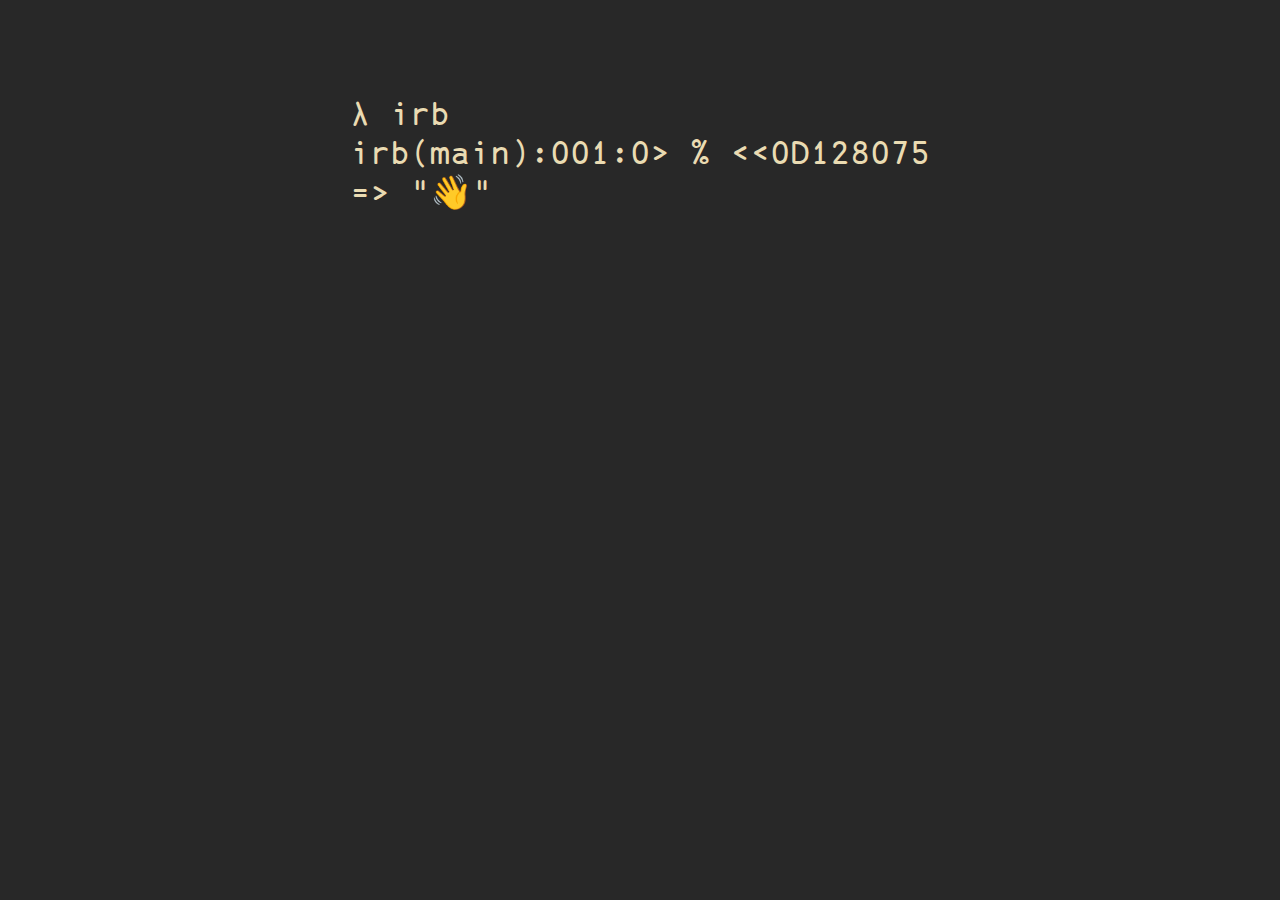
==== index.html @ 98494236 "initial commit" ====
<!DOCTYPE html>

<html lang="en">
<head>
    <meta charset="UTF-8">
    <title>⠀</title>
    <link rel="shortcut icon" href="x.ico"/>
    <link rel="stylesheet" href="./style.css">
</head>

<body>
    <div class="head">
        <p>λ irb<br>irb(main):001:0> %  <<0D128075<br>=> "👋"</p>
    </div>
</body>
</html>
---- style.css ----
:root {
    --color-bg: #282828;
    --color-fg: #EADBB2;
    --color-link: #8F9191;
    --color-link-visited: #668F8B;
    --color-link-hover: #FA7921 ;
}

@font-face {
  font-family: 'BQN386 Unicode';
  src: url('./fonts/BQN386.woff2') format('woff2'),
      url('./fonts/BQN386.woff') format('woff'),
      url('./fonts/BQN386.ttf') format('truetype');
  font-weight: normal;
  font-style: normal;
  font-display: swap;
}

html, body {
  background: var(--color-bg);
  color: var(--color-fg);
  font-family: "BQN386 Unicode";
  height: 100%;
  width: 100%;
  margin: 0;
  padding: 0;
}

.head {
  display: flex;
  flex-direction: column;
  align-items: center;
  font-size: 34px;
  padding-top: 60px;
}
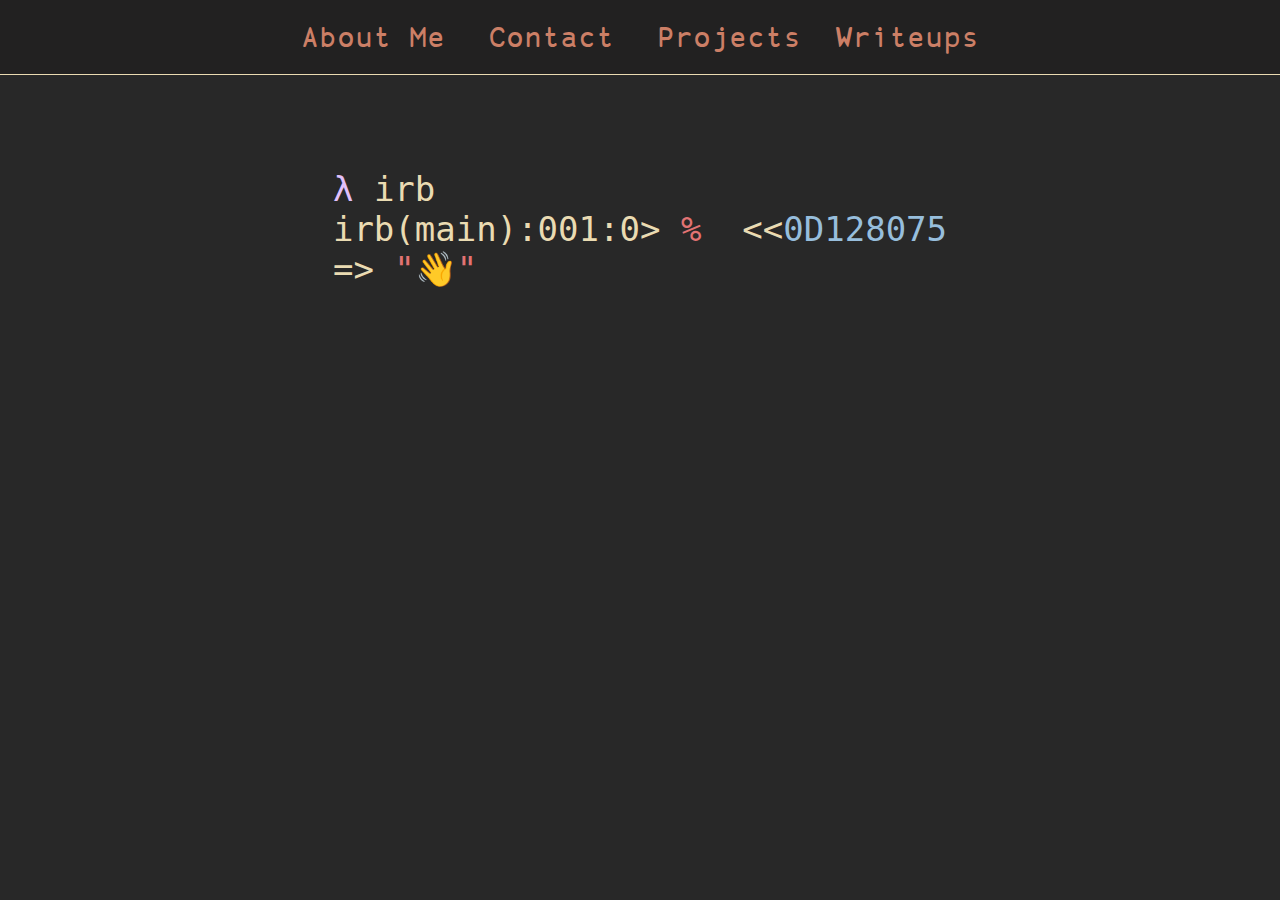
==== commit 8680c3e4: "fix links" ====
--- a/index.html
+++ b/index.html
@@ -9,8 +9,14 @@
 </head>
 
 <body>
-    <div class="head">
-        <p>λ irb<br>irb(main):001:0> %  <<0D128075<br>=> "👋"</p>
+    <header>
+        <div> <a href="./">About Me</a> </div>
+        <div> <a href="./contact">Contact</a> </div>
+        <div> <a href="./projects">Projects</a> </div>
+        <div> <a href="./writeups">Writeups</a> </div>
+    </header>
+    <div class="snippet">
+        <pre><code class="prompt">λ</code> irb<br>irb(main):001:0> <code class="str">%  </code><<<code class="literal">0D128075</code><br>=> <code class="str">"👋"</code></pre>
     </div>
 </body>
 </html>
--- a/style.css
+++ b/style.css
@@ -1,11 +1,3 @@
-:root {
-    --color-bg: #282828;
-    --color-fg: #EADBB2;
-    --color-link: #8F9191;
-    --color-link-visited: #668F8B;
-    --color-link-hover: #FA7921 ;
-}
-
 @font-face {
   font-family: 'BQN386 Unicode';
   src: url('./fonts/BQN386.woff2') format('woff2'),
@@ -14,6 +6,34 @@
   font-weight: normal;
   font-style: normal;
   font-display: swap;
+}
+
+:root {
+    --color-bg: #282828;
+    --color-fg: #EADBB2;
+    --color-link: #CC7F66;
+    --color-link-visited: #668F8B;
+    --color-link-hover: #FA7921;
+}
+
+
+header {
+  background-color: #222121;
+  font-size: 30px;
+  text-align: center;
+  border-bottom: 1px solid;
+  padding: 20px 0 20px 0;
+}
+
+header>div {
+  display:inline-block;
+  width: 15%;
+  max-width: 160px;
+}
+
+header a {
+  color: var(--color-link);
+  text-decoration: none;
 }
 
 html, body {
@@ -26,10 +46,14 @@
   padding: 0;
 }
 
-.head {
+.snippet {
   display: flex;
   flex-direction: column;
   align-items: center;
   font-size: 34px;
   padding-top: 60px;
-}+}
+
+code.literal { color: #97BEDC; }
+code.str { color: #E27373; }
+code.prompt { color: #E1C0FA; }
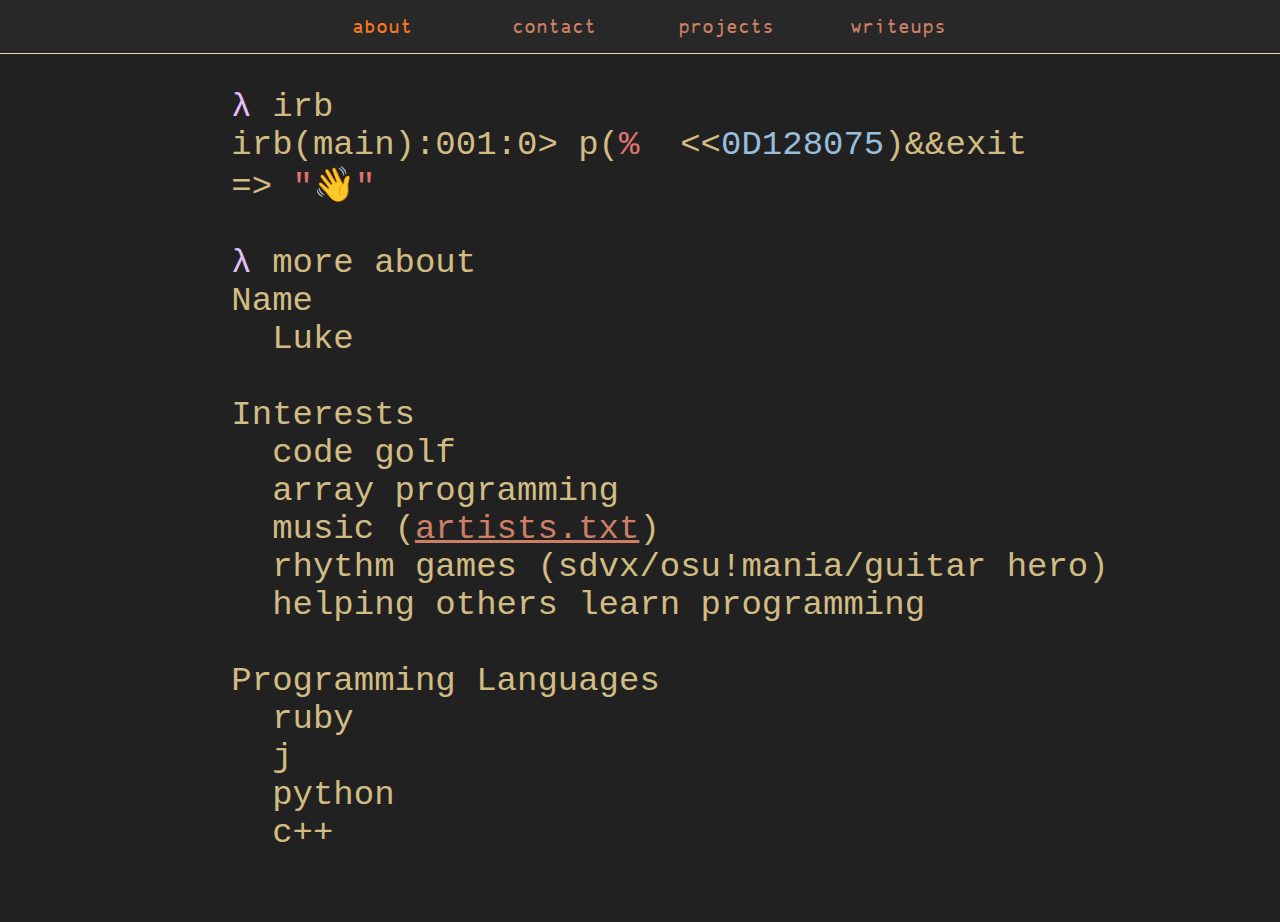
==== commit b32f1f88: "update about page and other things" ====
--- a/index.html
+++ b/index.html
@@ -4,19 +4,21 @@
 <head>
     <meta charset="UTF-8">
     <title>⠀</title>
-    <link rel="shortcut icon" href="x.ico"/>
+    <link rel="shortcut icon" href="chedda.ico"/>
     <link rel="stylesheet" href="./style.css">
 </head>
 
 <body>
     <header>
-        <div> <a href="./">About Me</a> </div>
-        <div> <a href="./contact">Contact</a> </div>
-        <div> <a href="./projects">Projects</a> </div>
-        <div> <a href="./writeups">Writeups</a> </div>
+        <div> <a href="./" class="current">about</a> </div>
+        <div> <a href="./contact">contact</a> </div>
+        <div> <a href="./projects">projects</a> </div>
+        <div> <a href="./writeups">writeups</a> </div>
     </header>
-    <div class="snippet">
-        <pre><code class="prompt">λ</code> irb<br>irb(main):001:0> <code class="str">%  </code><<<code class="literal">0D128075</code><br>=> <code class="str">"👋"</code></pre>
+    <div>
+        <div class="snippet">
+            <pre><code class="prompt">λ</code> irb<br>irb(main):001:0> p(<code class="str">%  </code><<<code class="literal">0D128075</code>)&&exit<br>=> <code class="str">"👋"</code><br><br><code class="prompt">λ</code> more about<br>Name<br>  Luke<br><br>Interests<br>  code golf<br>  array programming<br>  music (<a href="https://files.catbox.moe/jxco0b.txt">artists.txt</a>)<br>  rhythm games (sdvx/osu!mania/guitar hero)<br>  helping others learn programming<br><br>Programming Languages<br>  ruby<br>  j<br>  python<br>  c++</pre>
+        </div>
     </div>
 </body>
 </html>
--- a/style.css
+++ b/style.css
@@ -9,20 +9,22 @@
 }
 
 :root {
-    --color-bg: #282828;
-    --color-fg: #EADBB2;
-    --color-link: #CC7F66;
-    --color-link-visited: #668F8B;
-    --color-link-hover: #FA7921;
+  --header-bg: #282828;
+  --bg: #222121;
+  --fg: #EADBB2;
+  --link: #CC7F66;
+  /* --color-link-visited: #668F8B; */
+  --link-hover: #FA7921;
+
+  --main-font: 'BQN386 Unicode';
 }
 
-
 header {
-  background-color: #222121;
-  font-size: 30px;
+  background-color: var(--header-bg);
+  font-size: 20px;
   text-align: center;
   border-bottom: 1px solid;
-  padding: 20px 0 20px 0;
+  padding: 15px 0;
 }
 
 header>div {
@@ -32,13 +34,35 @@
 }
 
 header a {
-  color: var(--color-link);
+  color: var(--link);
   text-decoration: none;
 }
 
-html, body {
+a {
+  color: var(--link);
+  display: contents underline;
+}
+
+a:hover, a.current { color: var(--link-hover); }
+
+/* html {
   background: var(--color-bg);
   color: var(--color-fg);
+  font-family: var(--main-font);
+}
+
+body {
+  display: grid;
+  justify-content: center;
+  height: 100%;
+  width: 100%;
+  margin: 0;
+  padding: 0;
+} */
+
+html, body {
+  background: var(--bg);
+  color: var(--fg);
   font-family: "BQN386 Unicode";
   height: 100%;
   width: 100%;
@@ -51,9 +75,10 @@
   flex-direction: column;
   align-items: center;
   font-size: 34px;
-  padding-top: 60px;
+  padding-left: 60px;
 }
 
+code, pre { color: #d1bc83; }
 code.literal { color: #97BEDC; }
 code.str { color: #E27373; }
 code.prompt { color: #E1C0FA; }
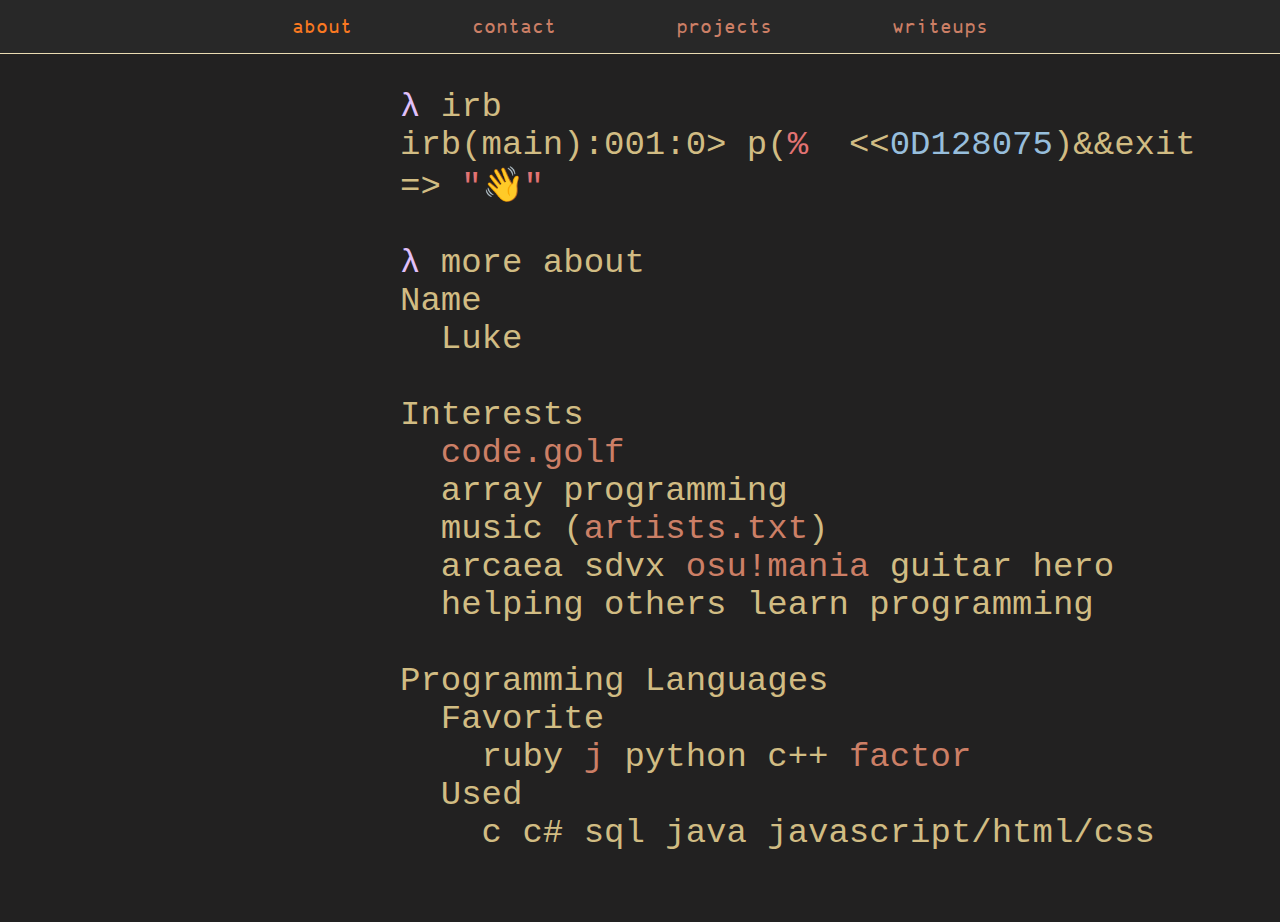
==== commit c91406a6: "add artists, better header, cleaner code, and silly WIP code" ====
--- a/index.html
+++ b/index.html
@@ -3,21 +3,43 @@
 <html lang="en">
 <head>
     <meta charset="UTF-8">
-    <title>⠀</title>
+    <title>about</title>
     <link rel="shortcut icon" href="chedda.ico"/>
     <link rel="stylesheet" href="./style.css">
 </head>
 
 <body>
     <header>
-        <div> <a href="./" class="current">about</a> </div>
-        <div> <a href="./contact">contact</a> </div>
-        <div> <a href="./projects">projects</a> </div>
-        <div> <a href="./writeups">writeups</a> </div>
+        <div>
+            <div class="h-a"> <a href="./" class="current">about</a> </div>
+            <div class="h-a"> <a href="./contact">contact</a> </div>
+            <div class="h-a"> <a href="./projects">projects</a> </div>
+            <div class="h-a"> <a href="./writeups">writeups</a> </div>
+        </div>
     </header>
     <div>
         <div class="snippet">
-            <pre><code class="prompt">λ</code> irb<br>irb(main):001:0> p(<code class="str">%  </code><<<code class="literal">0D128075</code>)&&exit<br>=> <code class="str">"👋"</code><br><br><code class="prompt">λ</code> more about<br>Name<br>  Luke<br><br>Interests<br>  code golf<br>  array programming<br>  music (<a href="https://files.catbox.moe/jxco0b.txt">artists.txt</a>)<br>  rhythm games (sdvx/osu!mania/guitar hero)<br>  helping others learn programming<br><br>Programming Languages<br>  ruby<br>  j<br>  python<br>  c++</pre>
+<pre><code class="prompt">λ</code> irb
+irb(main):001:0> p(<code class="str">%  </code><<<code class="literal">0D128075</code>)&&exit
+=> <code class="str">"👋"</code>
+
+<code class="prompt">λ</code> more about
+Name
+  Luke
+  
+Interests
+  <a href="https://code.golf/golfers/4hg">code.golf</a>
+  array programming
+  music (<a href="./artists.txt">artists.txt</a>)
+  arcaea sdvx <a href="https://osu.ppy.sh/users/9314983/">osu!mania</a> guitar hero
+  helping others learn programming
+  
+Programming Languages
+  Favorite
+    ruby <a href="https://www.jsoftware.com/#/README">j</a> python c++ <a href="https://factorcode.org/">factor</a>
+  Used
+    c c# sql java javascript/html/css
+</pre>
         </div>
     </div>
 </body>
--- a/style.css
+++ b/style.css
@@ -19,6 +19,16 @@
   --main-font: 'BQN386 Unicode';
 }
 
+html, body {
+  background: var(--bg);
+  color: var(--fg);
+  font-family: var(--main-font);
+  height: 100%;
+  width: 100%;
+  margin: 0;
+  padding: 0;
+}
+
 header {
   background-color: var(--header-bg);
   font-size: 20px;
@@ -27,58 +37,33 @@
   padding: 15px 0;
 }
 
-header>div {
-  display:inline-block;
-  width: 15%;
-  max-width: 160px;
+header div {
+  display: flex;
+  justify-content: center;
+  flex-wrap: wrap;
 }
 
-header a {
+header div.h-a { padding: 0 60px; }
+
+a {
   color: var(--link);
   text-decoration: none;
 }
 
-a {
-  color: var(--link);
-  display: contents underline;
-}
-
 a:hover, a.current { color: var(--link-hover); }
-
-/* html {
-  background: var(--color-bg);
-  color: var(--color-fg);
-  font-family: var(--main-font);
-}
-
-body {
-  display: grid;
-  justify-content: center;
-  height: 100%;
-  width: 100%;
-  margin: 0;
-  padding: 0;
-} */
-
-html, body {
-  background: var(--bg);
-  color: var(--fg);
-  font-family: "BQN386 Unicode";
-  height: 100%;
-  width: 100%;
-  margin: 0;
-  padding: 0;
-}
 
 .snippet {
   display: flex;
   flex-direction: column;
-  align-items: center;
+  align-items: left;
   font-size: 34px;
-  padding-left: 60px;
+  padding-left: 400px;
 }
 
 code, pre { color: #d1bc83; }
 code.literal { color: #97BEDC; }
 code.str { color: #E27373; }
 code.prompt { color: #E1C0FA; }
+code.global { color: #94B979; }
+code.verb { color: #7066c7; }
+code.adverb { color: #FF802D; }
